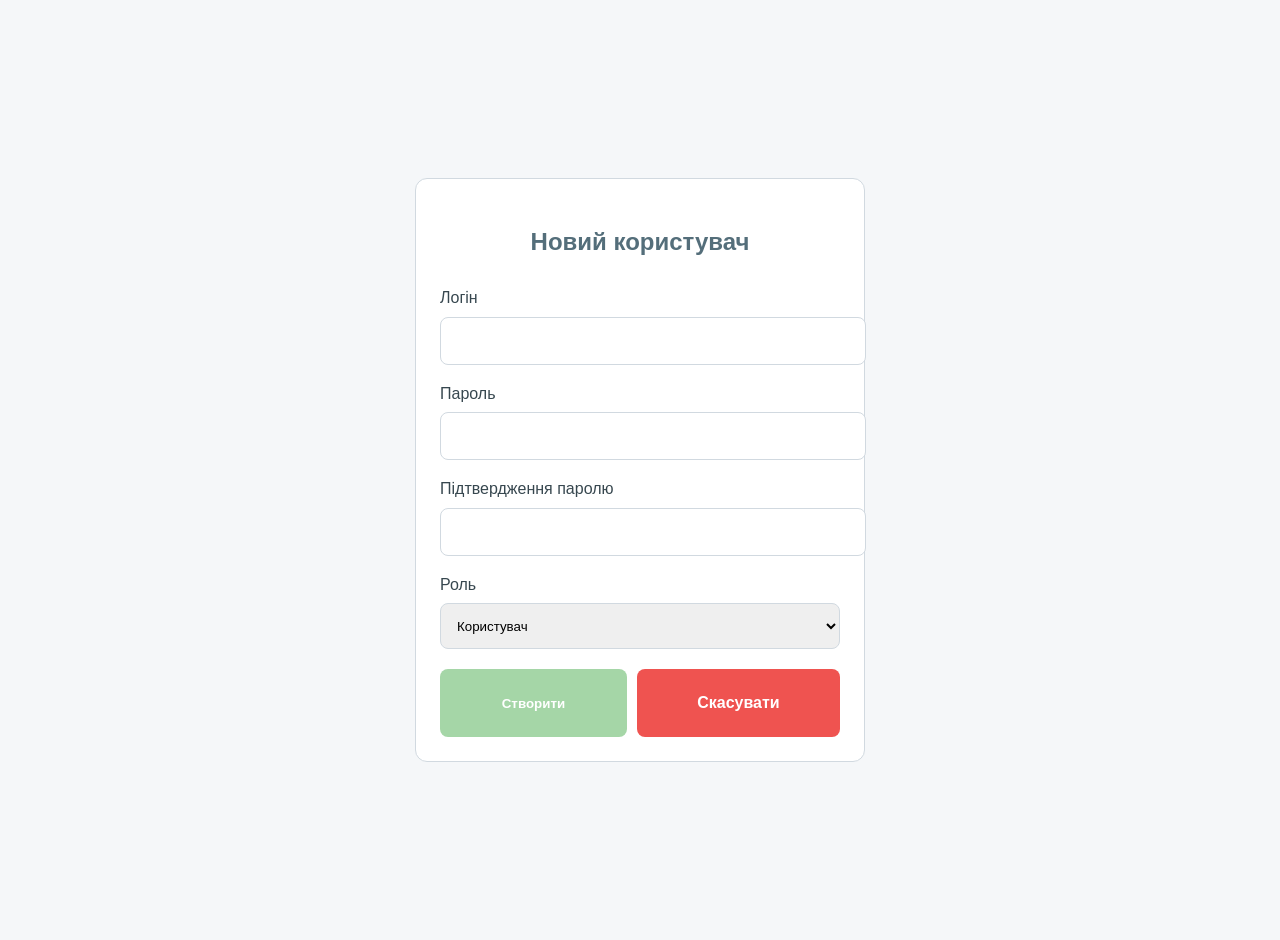
==== create-user.html @ 6a6f8533 "Lab 1" ====
<!doctype html>
<html lang="uk">
<head>
    <meta charset="utf-8">
    <meta name="viewport" content="width=device-width, initial-scale=1">
    <title>Створити користувача</title>
    <link rel="stylesheet" href="css/main.css">
</head>
<body>
    <main class="main-content">
        <section class="auth-card">
            <h1>Новий користувач</h1>
            <form action="users.html">
                <div class="form-group">
                    <label>Логін</label>
                    <input type="text" name="username" required>
                </div>
                <div class="form-group">
                    <label>Пароль</label>
                    <input type="password" name="password" required>
                </div>
                <div class="form-group">
                    <label>Підтвердження паролю</label>
                    <input type="password" name="confirm" required>
                </div>
                <div class="form-group">
                    <label>Роль</label>
                    <select name="role">
                        <option value="regular" selected>Користувач</option>
                        <option value="admin">Адміністратор</option>
                    </select>
                </div>
                <div class="form-actions" style="margin-top: 20px;">
                    <button type="submit" class="btn-success btn-block">Створити</button>
                    <a href="users.html" class="btn-danger btn-block" style="text-decoration: none; line-height: 44px;">Скасувати</a>
                </div>
            </form>
        </section>
    </main>
</body>
</html>
---- css/main.css ----
html {
  -webkit-box-sizing: border-box;
          box-sizing: border-box;
}

body {
  margin: 0;
  font-family: "Segoe UI", Roboto, Helvetica, Arial, sans-serif, sans-serif;
  background-color: #f5f7f9;
  color: #37474f;
  line-height: 1.6;
}

.container {
  max-width: 1000px;
  margin: 0 auto;
  padding: 40px 20px;
}

.main-content {
  display: -webkit-box;
  display: -ms-flexbox;
  display: flex;
  -webkit-box-pack: center;
      -ms-flex-pack: center;
          justify-content: center;
  -webkit-box-align: center;
      -ms-flex-align: center;
          align-items: center;
  min-height: 100vh;
  padding: 20px;
}

.text-center {
  text-align: center;
}

.section-divider {
  margin-top: 20px;
  border-top: 1px solid #d1d9e0;
  padding-top: 20px;
}

.btn-primary {
  padding: 12px 20px;
  border-radius: 8px;
  border: 0;
  cursor: pointer;
  font-family: inherit;
  font-weight: 600;
  color: #ffffff;
  background-color: #90caf9;
  text-decoration: none;
  display: inline-block;
  -webkit-transition: all 0.2s ease;
  transition: all 0.2s ease;
}

.btn-primary:hover {
  opacity: 0.9;
}

.btn-primary:active {
  -webkit-transform: translateY(1px);
          transform: translateY(1px);
}

.btn-success {
  padding: 12px 20px;
  border-radius: 8px;
  border: 0;
  cursor: pointer;
  font-family: inherit;
  font-weight: 600;
  color: #ffffff;
  background-color: #a5d6a7;
  text-decoration: none;
  display: inline-block;
  -webkit-transition: all 0.2s ease;
  transition: all 0.2s ease;
}

.btn-success:hover {
  opacity: 0.9;
}

.btn-success:active {
  -webkit-transform: translateY(1px);
          transform: translateY(1px);
}

.btn-danger {
  padding: 12px 20px;
  border-radius: 8px;
  border: 0;
  cursor: pointer;
  font-family: inherit;
  font-weight: 600;
  color: #ffffff;
  background-color: #ef5350;
  text-decoration: none;
  display: inline-block;
  -webkit-transition: all 0.2s ease;
  transition: all 0.2s ease;
}

.btn-danger:hover {
  opacity: 0.9;
}

.btn-danger:active {
  -webkit-transform: translateY(1px);
          transform: translateY(1px);
}

.btn-block {
  width: 100%;
  text-align: center;
}

.form-group {
  margin-bottom: 16px;
}

label {
  display: block;
  margin-bottom: 6px;
}

input,
select {
  width: 100%;
  height: 46px;
  padding: 0 12px;
  border-radius: 8px;
  border: 1px solid #d1d9e0;
}

input:focus,
select:focus {
  outline: none;
  border-color: #90caf9;
}

.form-actions {
  display: -webkit-box;
  display: -ms-flexbox;
  display: flex;
  gap: 10px;
  margin-top: 20px;
}

.user-table {
  width: 100%;
  border-collapse: collapse;
}

.user-table th {
  text-align: left;
  padding: 14px;
  border-bottom: 2px solid #d1d9e0;
}

.user-table td {
  padding: 14px;
  border-bottom: 1px solid #d1d9e0;
}

.action-buttons {
  display: -webkit-box;
  display: -ms-flexbox;
  display: flex;
  gap: 8px;
}

@media (max-width: 768px) {
  .action-buttons {
    -webkit-box-orient: vertical;
    -webkit-box-direction: normal;
        -ms-flex-direction: column;
            flex-direction: column;
  }
}

.header-bar {
  display: -webkit-box;
  display: -ms-flexbox;
  display: flex;
  -webkit-box-pack: justify;
      -ms-flex-pack: justify;
          justify-content: space-between;
  -webkit-box-align: center;
      -ms-flex-align: center;
          align-items: center;
}

.logo {
  font-size: 20px;
  font-weight: bold;
  color: #546e7a;
}

.auth-card {
  background-color: #ffffff;
  border-radius: 12px;
  padding: 24px;
  border: 1px solid #d1d9e0;
  width: 100%;
  max-width: 400px;
}

.auth-card h1 {
  text-align: center;
  margin-bottom: 24px;
  color: #546e7a;
}
/*# sourceMappingURL=main.css.map */
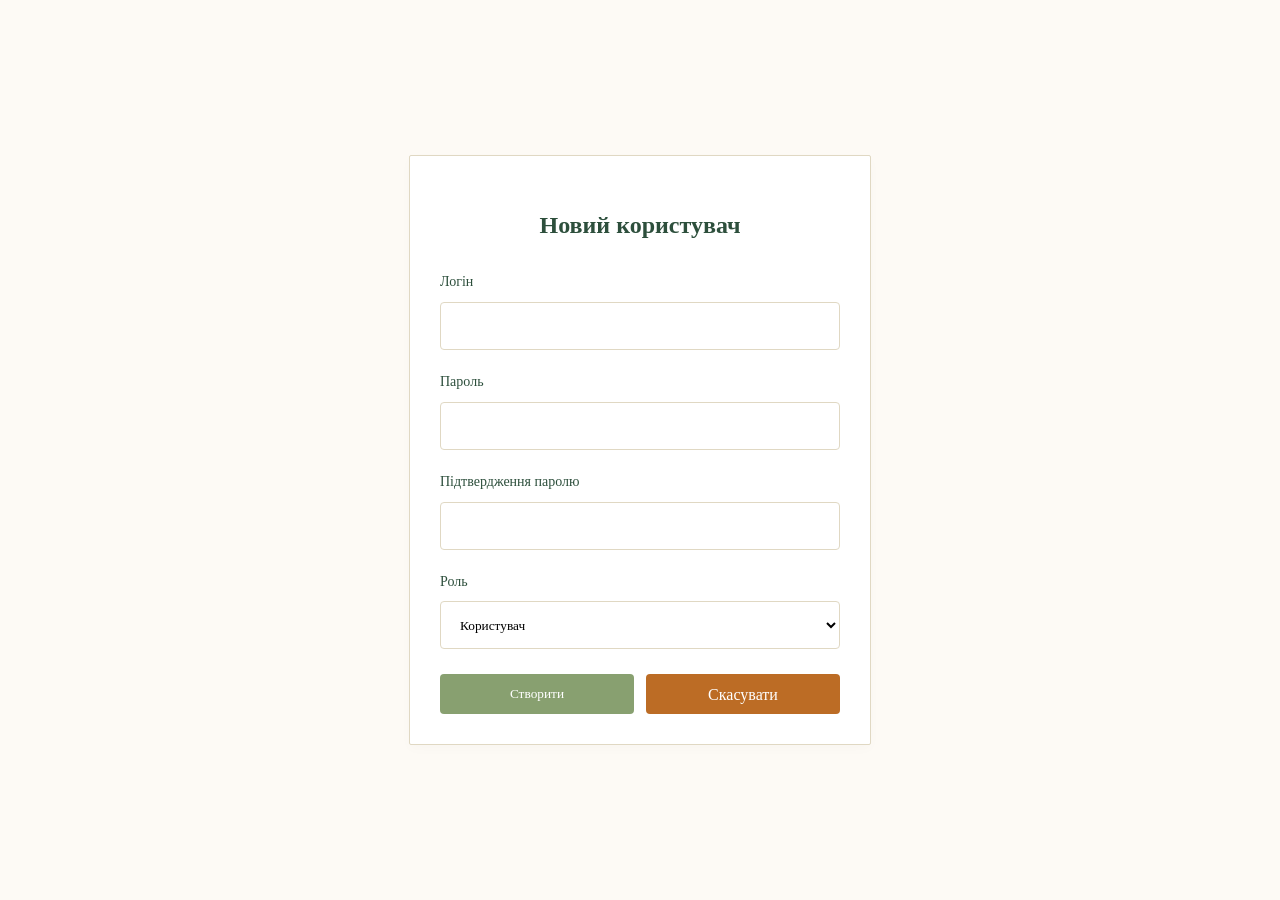
==== commit b0490b0e: "Some changes" ====
--- a/create-user.html
+++ b/create-user.html
@@ -30,9 +30,9 @@
                         <option value="admin">Адміністратор</option>
                     </select>
                 </div>
-                <div class="form-actions" style="margin-top: 20px;">
-                    <button type="submit" class="btn-success btn-block">Створити</button>
-                    <a href="users.html" class="btn-danger btn-block" style="text-decoration: none; line-height: 44px;">Скасувати</a>
+                <div class="form-actions">
+                    <button type="submit" class="btn-success">Створити</button>
+                    <a href="users.html" class="btn-danger">Скасувати</a>
                 </div>
             </form>
         </section>
--- a/css/main.css
+++ b/css/main.css
@@ -5,22 +5,54 @@
 
 body {
   margin: 0;
-  font-family: "Segoe UI", Roboto, Helvetica, Arial, sans-serif, sans-serif;
-  background-color: #f5f7f9;
-  color: #37474f;
-  line-height: 1.6;
+  font-family: "Georgia", serif, sans-serif;
+  background-color: #fdfaf5;
+  color: #2c2c2c;
+  line-height: 1.7;
 }
 
 .container {
-  max-width: 1000px;
+  max-width: 1200px;
   margin: 0 auto;
-  padding: 40px 20px;
+  padding: 0 20px;
+}
+
+.main-layout {
+  display: -webkit-box;
+  display: -ms-flexbox;
+  display: flex;
+  min-height: 100vh;
+}
+
+.content-area {
+  -webkit-box-flex: 1;
+      -ms-flex: 1;
+          flex: 1;
+  padding: 40px;
+}
+
+.text-center {
+  text-align: center;
+}
+
+.section-divider {
+  margin: 30px 0;
+  border-top: 1px solid #e0d8c3;
+}
+
+html, body {
+  height: 100%;
+  margin: 0;
 }
 
 .main-content {
   display: -webkit-box;
   display: -ms-flexbox;
   display: flex;
+  -webkit-box-orient: vertical;
+  -webkit-box-direction: normal;
+      -ms-flex-direction: column;
+          flex-direction: column;
   -webkit-box-pack: center;
       -ms-flex-pack: center;
           justify-content: center;
@@ -28,89 +60,125 @@
       -ms-flex-align: center;
           align-items: center;
   min-height: 100vh;
-  padding: 20px;
-}
-
-.text-center {
-  text-align: center;
-}
-
-.section-divider {
-  margin-top: 20px;
-  border-top: 1px solid #d1d9e0;
-  padding-top: 20px;
+  width: 100%;
+  background-color: #fdfaf5;
+  -webkit-box-sizing: border-box;
+          box-sizing: border-box;
 }
 
 .btn-primary {
-  padding: 12px 20px;
-  border-radius: 8px;
-  border: 0;
+  height: 40px;
+  padding: 0 20px;
+  border-radius: 4px;
+  border: 1px solid transparent;
   cursor: pointer;
   font-family: inherit;
-  font-weight: 600;
+  font-weight: 500;
   color: #ffffff;
-  background-color: #90caf9;
+  background-color: #2d4f3c;
   text-decoration: none;
-  display: inline-block;
-  -webkit-transition: all 0.2s ease;
-  transition: all 0.2s ease;
-}
-
-.btn-primary:hover {
-  opacity: 0.9;
-}
-
-.btn-primary:active {
-  -webkit-transform: translateY(1px);
-          transform: translateY(1px);
-}
-
-.btn-success {
-  padding: 12px 20px;
-  border-radius: 8px;
-  border: 0;
+  display: -webkit-inline-box;
+  display: -ms-inline-flexbox;
+  display: inline-flex;
+  -webkit-box-pack: center;
+      -ms-flex-pack: center;
+          justify-content: center;
+  -webkit-box-align: center;
+      -ms-flex-align: center;
+          align-items: center;
+  -webkit-transition: all 0.3s ease;
+  transition: all 0.3s ease;
+  -webkit-box-sizing: border-box;
+          box-sizing: border-box;
+  width: auto;
+}
+
+.btn-outline {
+  height: 40px;
+  padding: 0 20px;
+  border-radius: 4px;
+  border: 1px solid transparent;
   cursor: pointer;
   font-family: inherit;
-  font-weight: 600;
+  font-weight: 500;
   color: #ffffff;
-  background-color: #a5d6a7;
+  background-color: transparent;
   text-decoration: none;
-  display: inline-block;
-  -webkit-transition: all 0.2s ease;
-  transition: all 0.2s ease;
-}
-
-.btn-success:hover {
-  opacity: 0.9;
-}
-
-.btn-success:active {
-  -webkit-transform: translateY(1px);
-          transform: translateY(1px);
-}
-
-.btn-danger {
-  padding: 12px 20px;
-  border-radius: 8px;
-  border: 0;
+  display: -webkit-inline-box;
+  display: -ms-inline-flexbox;
+  display: inline-flex;
+  -webkit-box-pack: center;
+      -ms-flex-pack: center;
+          justify-content: center;
+  -webkit-box-align: center;
+      -ms-flex-align: center;
+          align-items: center;
+  -webkit-transition: all 0.3s ease;
+  transition: all 0.3s ease;
+  -webkit-box-sizing: border-box;
+          box-sizing: border-box;
+  width: auto;
+  color: #2d4f3c;
+  border: 1px solid #2d4f3c;
+}
+
+.btn-outline:hover {
+  background-color: #2d4f3c;
+  color: #ffffff;
+}
+
+.btn-success {
+  height: 40px;
+  padding: 0 20px;
+  border-radius: 4px;
+  border: 1px solid transparent;
   cursor: pointer;
   font-family: inherit;
-  font-weight: 600;
+  font-weight: 500;
   color: #ffffff;
-  background-color: #ef5350;
+  background-color: #88a070;
   text-decoration: none;
-  display: inline-block;
-  -webkit-transition: all 0.2s ease;
-  transition: all 0.2s ease;
-}
-
-.btn-danger:hover {
-  opacity: 0.9;
-}
-
-.btn-danger:active {
-  -webkit-transform: translateY(1px);
-          transform: translateY(1px);
+  display: -webkit-inline-box;
+  display: -ms-inline-flexbox;
+  display: inline-flex;
+  -webkit-box-pack: center;
+      -ms-flex-pack: center;
+          justify-content: center;
+  -webkit-box-align: center;
+      -ms-flex-align: center;
+          align-items: center;
+  -webkit-transition: all 0.3s ease;
+  transition: all 0.3s ease;
+  -webkit-box-sizing: border-box;
+          box-sizing: border-box;
+  width: auto;
+}
+
+.btn-danger {
+  height: 40px;
+  padding: 0 20px;
+  border-radius: 4px;
+  border: 1px solid transparent;
+  cursor: pointer;
+  font-family: inherit;
+  font-weight: 500;
+  color: #ffffff;
+  background-color: #bc6c25;
+  text-decoration: none;
+  display: -webkit-inline-box;
+  display: -ms-inline-flexbox;
+  display: inline-flex;
+  -webkit-box-pack: center;
+      -ms-flex-pack: center;
+          justify-content: center;
+  -webkit-box-align: center;
+      -ms-flex-align: center;
+          align-items: center;
+  -webkit-transition: all 0.3s ease;
+  transition: all 0.3s ease;
+  -webkit-box-sizing: border-box;
+          box-sizing: border-box;
+  width: auto;
 }
 
 .btn-block {
@@ -119,67 +187,172 @@
 }
 
 .form-group {
-  margin-bottom: 16px;
+  margin-bottom: 20px;
+}
+
+input,
+select {
+  width: 100%;
+  height: 48px;
+  padding: 0 15px;
+  border-radius: 4px;
+  border: 1px solid #e0d8c3;
+  background-color: #ffffff;
+  font-family: inherit;
+  -webkit-box-sizing: border-box;
+          box-sizing: border-box;
+  display: block;
+}
+
+.form-actions {
+  display: -webkit-box !important;
+  display: -ms-flexbox !important;
+  display: flex !important;
+  gap: 12px !important;
+  margin-top: 25px;
+  width: 100%;
+  -webkit-box-pack: justify;
+      -ms-flex-pack: justify;
+          justify-content: space-between;
+}
+
+.form-actions a, .form-actions button {
+  -webkit-box-flex: 1 !important;
+      -ms-flex: 1 1 0% !important;
+          flex: 1 1 0% !important;
+  width: 100% !important;
+  min-width: 0;
+  margin: 0 !important;
+  white-space: nowrap;
+}
+
+.auth-card, .user-card-detail {
+  background-color: #ffffff;
+  border-radius: 2px;
+  padding: 30px;
+  border: 1px solid #e0d8c3;
+  -webkit-box-shadow: 0 4px 12px rgba(0, 0, 0, 0.02);
+          box-shadow: 0 4px 12px rgba(0, 0, 0, 0.02);
+  width: 100%;
+  max-width: 400px;
 }
 
 label {
   display: block;
-  margin-bottom: 6px;
-}
-
-input,
-select {
-  width: 100%;
-  height: 46px;
-  padding: 0 12px;
-  border-radius: 8px;
-  border: 1px solid #d1d9e0;
+  margin-bottom: 8px;
+  font-size: 14px;
+  color: #2d4f3c;
 }
 
 input:focus,
 select:focus {
   outline: none;
-  border-color: #90caf9;
-}
-
-.form-actions {
-  display: -webkit-box;
-  display: -ms-flexbox;
-  display: flex;
-  gap: 10px;
+  border-color: #5e8b71;
+}
+
+.user-table {
+  width: 100%;
+  border-collapse: collapse;
   margin-top: 20px;
-}
-
-.user-table {
-  width: 100%;
-  border-collapse: collapse;
+  background-color: #ffffff;
 }
 
 .user-table th {
   text-align: left;
-  padding: 14px;
-  border-bottom: 2px solid #d1d9e0;
+  padding: 16px;
+  background-color: #f4eee0;
+  color: #2d4f3c;
+  font-weight: 600;
+  border-bottom: 2px solid #e0d8c3;
+  text-transform: uppercase;
+  font-size: 13px;
+  letter-spacing: 1px;
 }
 
 .user-table td {
-  padding: 14px;
-  border-bottom: 1px solid #d1d9e0;
+  padding: 16px;
+  border-bottom: 1px solid #e0d8c3;
+  color: #2c2c2c;
 }
 
 .action-buttons {
   display: -webkit-box;
   display: -ms-flexbox;
   display: flex;
-  gap: 8px;
+  gap: 10px;
 }
 
 @media (max-width: 768px) {
-  .action-buttons {
-    -webkit-box-orient: vertical;
-    -webkit-box-direction: normal;
-        -ms-flex-direction: column;
-            flex-direction: column;
+  .user-table, thead, tbody, th, td, tr {
+    display: block;
   }
+  .user-table th {
+    display: none;
+  }
+  .user-table td {
+    padding: 10px;
+    text-align: right;
+    position: relative;
+    border-bottom: 1px solid #e0d8c3;
+  }
+  .user-table td:before {
+    content: attr(data-label);
+    position: absolute;
+    left: 10px;
+    font-weight: bold;
+    text-transform: uppercase;
+    font-size: 11px;
+  }
+}
+
+.sidebar {
+  width: 260px;
+  background-color: #f4eee0;
+  border-right: 1px solid #e0d8c3;
+  padding: 40px 20px;
+  display: -webkit-box;
+  display: -ms-flexbox;
+  display: flex;
+  -webkit-box-orient: vertical;
+  -webkit-box-direction: normal;
+      -ms-flex-direction: column;
+          flex-direction: column;
+  gap: 30px;
+}
+
+.sidebar-nav {
+  list-style: none;
+  padding: 0;
+  margin: 0;
+}
+
+.sidebar-nav-item {
+  margin-bottom: 15px;
+}
+
+.sidebar-nav-link {
+  text-decoration: none;
+  color: #2c2c2c;
+  font-size: 16px;
+  display: block;
+  padding: 8px 12px;
+  border-radius: 4px;
+  -webkit-transition: background 0.2s;
+  transition: background 0.2s;
+}
+
+.sidebar-nav-link:hover {
+  background-color: rgba(94, 139, 113, 0.1);
+  color: #2d4f3c;
+}
+
+.sidebar-title {
+  font-size: 12px;
+  text-transform: uppercase;
+  letter-spacing: 2px;
+  color: #5e8b71;
+  margin-bottom: 15px;
+  font-weight: bold;
 }
 
 .header-bar {
@@ -192,19 +365,33 @@
   -webkit-box-align: center;
       -ms-flex-align: center;
           align-items: center;
+  padding: 20px 40px;
+  background-color: #fdfaf5;
+  border-bottom: 1px solid #e0d8c3;
 }
 
 .logo {
-  font-size: 20px;
+  font-size: 24px;
   font-weight: bold;
-  color: #546e7a;
+  color: #2d4f3c;
+  text-transform: lowercase;
+  letter-spacing: 1px;
+}
+
+.auth-nav {
+  display: -webkit-box;
+  display: -ms-flexbox;
+  display: flex;
+  gap: 15px;
 }
 
 .auth-card {
   background-color: #ffffff;
-  border-radius: 12px;
-  padding: 24px;
-  border: 1px solid #d1d9e0;
+  border-radius: 2px;
+  padding: 30px;
+  border: 1px solid #e0d8c3;
+  -webkit-box-shadow: 0 4px 12px rgba(0, 0, 0, 0.02);
+          box-shadow: 0 4px 12px rgba(0, 0, 0, 0.02);
   width: 100%;
   max-width: 400px;
 }
@@ -212,6 +399,6 @@
 .auth-card h1 {
   text-align: center;
   margin-bottom: 24px;
-  color: #546e7a;
+  color: #2d4f3c;
 }
 /*# sourceMappingURL=main.css.map */
